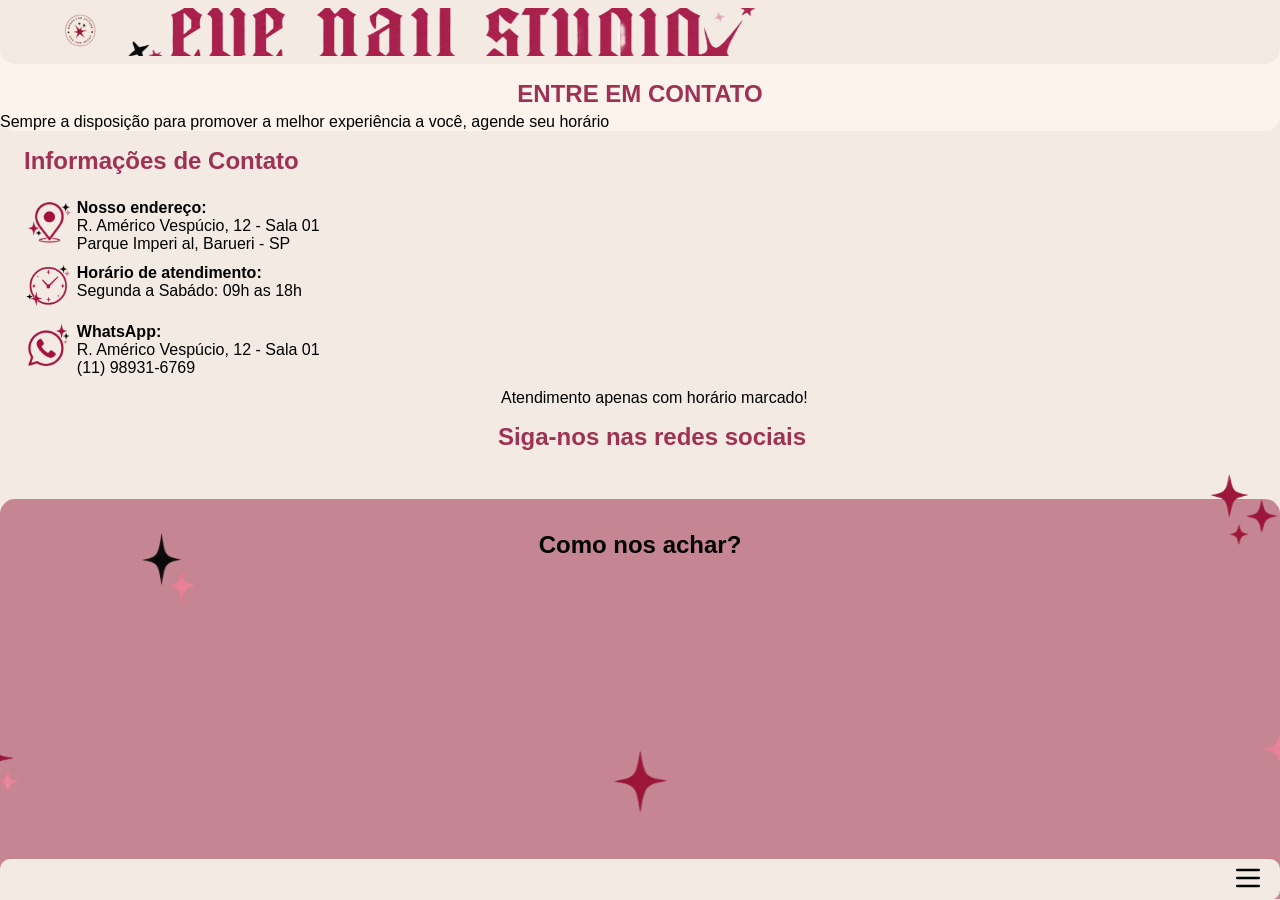
==== Contato.html @ ab47d711 "Atualiza projeto" ====
<!DOCTYPE html>
<html lang="pt-br">
<head>
    <meta charset="UTF-8">
    <meta name="viewport" content="width=device-width, initial-scale=1.0">
    <title>Contato</title>
    <link rel="stylesheet" href="./style.css">
</head>
<body>
    <header class="flex-items-center-justfy-center header">
        <section class="flex-items-center-justfy-center limitador-header">
            <article class="limiter-logo"><img src="./Images/Logo-certo.webp" alt="Logo"></article>
            <article class="text-logo"></article>
        </section>
    </header>
    <nav class="nav flex-items-center-justfy-center">
            <ul class="lista flex-items-center-justfy-center">
                <li class="img-nav img-1">
                    <picture>
                        <img src="./Images/icone-e.webp" alt="icone e">
                    </picture>
                </li>
                <li class="img-nav img-2">
                    <picture>
                        <img src="./Images/linha-curta.webp" alt="icone e">
                    </picture>
                </li>
                <li class="img-nav img-3">
                    <picture>
                        <img src="./Images/estrelas-nav.webp" alt="icone e">
                    </picture>
                </li>
                <li class="img-nav img-4">
                    <picture>
                        <img src="./Images/explosao.webp" alt="icone e">
                    </picture>
                </li>
                <li class="img-nav img-5">
                    <picture>
                        <img src="./Images/coracao.webp" alt="icone e">
                    </picture>
                </li>
                <li class="img-nav img-6">
                    <picture>
                        <img src="./Images/estrelas.webp" alt="icone e">
                    </picture>
                </li>
                <li class="img-nav img-7">
                    <picture>
                        <img src="./Images/linha-longa.webp" alt="icone e">
                    </picture>
                </li>
                <li class="inicio"><a href="./index.html">Inicio</a></li>
                <li><a href="./Studio.html">Studio</a></li>
                <li><a href="./Serviços.html">Serviços</a></li>
                <li><a href="./Contato.html">Contato</a></li>
                <li><a href="./Feedback.html">Feedback</a></li>
            </ul>
            <button class="btn-hamburguer">
                <picture><svg xmlns="http://www.w3.org/2000/svg" width="32" height="32" viewBox="0 0 24 24" fill="none" stroke="currentColor" stroke-width="2" stroke-linecap="round" stroke-linejoin="round" class="icon icon-tabler icons-tabler-outline icon-tabler-menu-2 btnHamburguer">
	            <path stroke="none" d="M0 0h24v24H0z" fill="none" />
	            <path d="M4 6l16 0" />
	            <path d="M4 12l16 0" />
	            <path d="M4 18l16 0" />
                </svg></picture>
            </button>
        </nav>
    <main main-studio flex-items-center-justfy-center>
        <section class="contato  flex-items-center-justfy-center">
            <h2 class="title-contato">Entre em contato</h2>
            <p>Sempre a disposição para promover a melhor experiência a você, agende seu horário</p>
        </section>
        <section class="info-contato box-contato flex-items-center-justfy-center">
            <h2 class="title-info">Informações de Contato</h2>
            <section class="caixa-info caixa-contato flex-items-center-justfy-center">
                <article class="contato-icon contato flex-items-center-justfy-center">
                    <picture class="icon-contatos">
                        <img src="./Images/localizacao-icon.webp" alt="">
                    </picture>
                    <article>
                        <h4>Nosso endereço:</h4>
                        <p>R. Américo Vespúcio, 12 - Sala 01</p>
                        <p>Parque Imperi al, Barueri - SP</p>
                    </article>
                </article>
                <article class="contato-icon contato flex-items-center-justfy-center">
                    <picture class="icon-contatos">
                        <img src="./Images/relogio-icon.webp" alt="">
                    </picture>
                    <article>
                        <h4>Horário de atendimento:</h4>
                        <p>Segunda a Sabádo: 09h as 18h</p>
                    </article>
                </article>
                <article class="contato-icon contato flex-items-center-justfy-center">
                    <picture class="icon-contatos">
                        <img src="./Images/whats-app-icon.webp" alt="">
                    </picture>
                    <article>
                        <h4>WhatsApp:</h4>
                        <p>R. Américo Vespúcio, 12 - Sala 01</p>
                        <p>(11) 98931-6769</p>
                    </article>
                </article>
                <p>Atendimento apenas com horário marcado!</p>
            </section>
            <h2 class="title-media">Siga-nos nas redes sociais</h2>
        </section>
       
    </main>
    <footer class="caixa-contato-media mapa flex-items-center-justfy-center">
        <h2>Como nos achar?</h2>
        <iframe src="https://www.google.com/maps/embed?pb=!1m18!1m12!1m3!1d4336.038886943732!2d-46.80865375957763!3d-23.481152578942968!2m3!1f0!2f0!3f0!3m2!1i1024!2i768!4f13.1!3m3!1m2!1s0x94cefde82bc83913%3A0xe17397a729bbf3dc!2sR.%20Am%C3%A9rico%20Vesp%C3%BAcio%2C%20N%C2%B0%2012%20-%20Parque%20Imperial%2C%20Barueri%20-%20SP%2C%2006462-300!5e1!3m2!1spt-BR!2sbr!4v1788782938844!5m2!1spt-BR!2sbr" width="302" height="260" style="border:0;" allowfullscreen="" loading="lazy" referrerpolicy="strict-origin-when-cross-origin"></iframe>
        <picture class="star-1"><img class="star1" src="./Images/alone-estrela.webp" alt=""></picture>
        <picture class="star-2"><img class="star2" src="./Images/2-estrelas-claras.webp" alt=""></picture>
        <picture class="star-3"><img class="star3" src="./Images/2-estrelas-bottom-preto.webp" alt=""></picture>
        <picture class="star-4"><img class="star4" src="./Images/2-estrelas.webp" alt=""></picture>
        <picture class="star-5"><img class="star5" src="./Images/3-estrelas.webp" alt=""></picture>
    </footer>

    <script src="./script/hamburguer.js"></script>
</body>
</html>
---- style.css ----
:root{
    --marrom:#94654C;
    --salmao:#F89FA1;
    --pele:#FABDBD;
    --bege:#FAD6D6;
    --amarelo:#FEFCD0;
    --fundo:#f3ebe3;
    --btn:#f5cac3;
    --rose:#9e3154;
    --creme-leve:#d0a1a8;
    --whats:#20be5b;
    --whats-claro:#02e677;
    --rose-claro:#c58592;
    --fundo-claro:#fbf3ec;
}

*,
::after,
::before{
    margin: 0;
    padding: 0;
    box-sizing: border-box;
}
body{
    font-family: sans-serif,Arial, Helvetica, sans-serif;
    width: 100%;
    height: 100dvh;
    position: relative;
    background-color: var(--fundo);
}
.flex-items-center-justfy-center{
    display: flex;
    align-items: center;
    justify-content: center;
}
header{
    width: 100%;
    height: 4rem;
    background: var(--fundo);
    border-radius: 0 0 15px 15px;
    position: absolute;
}
.text-logo {
    background-image: url(./Images/Texto-Logo.webp);
    width: 60%;
    height: 3rem;
    background-position: center;
    background-size: cover;
    background-repeat: no-repeat;
}
.limitador-header{
    width: 90%;
    justify-content: flex-start;
}
.limiter-logo img{
    width: 2rem;
    border-radius: 50%;
}
main{
    flex-direction: column;
    background-color: var(--fundo);
}
.hero{
    background-image: url(./Images/unhas-bege.webp);
    background-repeat: no-repeat;
    background-position: center;
    background-size: cover;
    width: 100%;
    height: 18rem;
    align-items: flex-end;
    color: white;
    text-align: center;
    margin-top: 3rem;
}
.text-hero{
    font-size: 1rem;
    font-weight: 600;
}
.hero p{
    text-align: center;
    padding: 1rem 0 1rem;
}
.service{
    width: 90%;
    text-align: center;
    margin-top: 1rem;
    flex-direction: column;
}
.bottom-hero{
    width: 100%;
    height: 6rem;
    flex-direction: column;
    position: relative;
}
.art-bottom{
    background-image: url(./Images/estrelas-grupo.webp);
    width: 100%;
    height: 100%;
    background-repeat: no-repeat;
    background-size: 150%;
    background-position: 69% 155%;
    position: absolute;
    top: 0;
    z-index: 0;
}
.btn{
    z-index: 2;
    width: 12.5rem;
    height: 3.1rem;
    border-radius: 10px;
    border: none;
    background: var(--btn);
    font-weight: 700;
    font-size: 1rem;
}
.box-service{
    width: 100%;
    gap: 1rem;
    justify-content: center;
    padding: .2rem;
}
.limiter{
    display: flex;
    gap: 1rem;
}
.box-unhas{
    flex-direction: column;
    width: 160px;
    height: 204px;
    border-radius: 15px;
    color: white;
    justify-content: flex-end;
    text-align: center;
}
.box-1{
    background-image: url(./Images/unhas-floridas.webp);
    background-repeat: no-repeat;
    background-size: cover;
}
.box-2{
    background-image: url(./Images/unhas-bege.webp);
    background-repeat: no-repeat;
    background-size: cover;
}
.box-3{
    background-image: url(./Images/unhas-floridas.webp);
    background-repeat: no-repeat;
    background-size: cover;
}
.box-4{
    background-image: url(./Images/unhas-extensao.webp);
    background-repeat: no-repeat;
    background-size: cover;
}
.box-5{
    background-image: url(./Images/unhas-francesa.webp);
    background-repeat: no-repeat;
    background-size: cover;
}
.box-unhas h3{
    font-size: 1rem;
    width: 50%;
    padding-bottom: .5rem;
}
.box-pages{
    padding: .2rem 2rem;
    width: 100%;
    height: fit-content;
    padding-bottom: 1rem;
}
.point{
    background: none;
    border: none;
}
.icon-tabler{
    color: var(--creme-leve);
}
.dot-1{
    color: var(--rose);
}
.frase-efeito{
    width: 85%;
    text-align: center;
    gap: .3rem;
}
.frase-efeito p{
    font-size: 1rem;
    letter-spacing: .3rem;
}
.star img{
    width: 24px;
}
.box-contato{
    flex-direction: column;
    width: 80%;
    padding-top: 5rem;
}
.box-contato p{
    font-weight: 600;
}
.caixa-contato{
    width: 100%;
    flex-direction: column;
    padding-top: 1.5rem;
    gap: .7rem;
}
.caixa-contato p{
    font-weight: 400;
    padding-left: .3rem;
}
.contato{
    width: 100%;
    flex-direction: column;
    align-items: flex-start;
    gap: .3rem;
}
.btn-whats{
    border: none;
    background-color: var(--whats);
    color: white;
    width: 12.5rem;
    height: 3.1rem;
    border-radius: 10px;
    font-weight: 600;
    font-size: 1rem;
}
.icon-whats{
    color: var(--whats-claro);
}
.box-whats{
    width: 100%;
    height:8rem;
    position: relative;
}
.whats{
    position: absolute;
    top: 0;
    right: 12%;
}
.mapa{
    width: 100%;
    flex-direction: column;
    height: 25rem;
    background-color: var(--rose-claro);
    border-radius: 15px 15px 0;
    position: relative;
}
.mapa iframe{
    border-radius: 15px;
}
.mapa p{
    font-size: 12px;
    padding-top: 2rem;
    padding-bottom: 5rem;
}
.mapa h2{
    padding-bottom: 1rem;
}
.star-1{
    position: absolute;
    bottom: 20%;
}
.star1{
    width: 3.68rem;
    height: 4.18rem;
}
.star-2{
    position: absolute;
    bottom: 25%;
    left: -3%;
}
.star2{
    width: 3.68rem;
    height: 4.18rem;
}
.star-3{
    position: absolute;
    right: -3%;
    bottom: 25%;
}
.star3{
    width: 3.68rem;
    height: 4.68rem;
}
.star-4{
    position: absolute;
    top: 8%;
    left: 11%;
}
.star4{
    width: 3.68rem;
    height: 4.68rem;
}
.star-5{
    position: absolute;
    top: -7%;
    right: 0;
}
.star5{
    width: 4.8rem;
    height: 4.8rem;
}
.nav{
    justify-content: flex-end;
    width: 100%;
    position: fixed;
    bottom:0 ;
    z-index: 4;
    background-color: var(--fundo);
    border-radius: 10px;
    padding: .2rem 0;
    /* display: none; */

}
.btn-hamburguer{
    background: none;
    border: none;
    padding-right: 1rem;
    z-index: 4;
}
.btnHamburguer{
    color: black;
}
.close{
    display: none;
}
.lista{
    position: fixed;
    display: none;        
    width: 100%;
    height: 100dvh;
    list-style: none;
    flex-direction: column;
    justify-content: flex-start;
    z-index:2;
    top: 0;
    background-color: var(--fundo);
    gap: 1.5rem;
    overflow-y: hidden;
}
    .active{
        display: flex;
    }
.lista a{
    text-decoration: none;
    font-size: 2rem;
    color: black;
    font-weight: 600;
    text-transform: uppercase;
}
.inicio{
    margin-top: 5rem;
}
.img-nav img{
    width: 3.1rem;
}
.img-1{
    position: absolute;
    top: 0;
}
.img-2 img{
    width: 16.5rem;
    height: 8rem;
}
.img-2{
    position: absolute;
    left: -10%;
    top: -8%;
}
.img-2 img{
    width: 16.5rem;
}
.img-2{
    position: absolute;
    left: -10%;
    top: -10%;
}
.img-3 img{
    width: 157px;
    height: 10rem;
}
.img-3{
    position: absolute;
    right: -10%;
    top: 10%;
}
.img-4 img{
    width: 11.1rem;
    height: 11.25rem;
}
.img-4{
    position: absolute;
    left: 10%;
    top: 55%;
}
.img-5 img{
    width: 9.1rem;
    height: 10rem;
}
.img-5{
    position: absolute;
    right: 0;
    top: 60%;
}
.img-6 img{
    width: 9.8rem;
    height: 10rem;
}
.img-6{
    position: absolute;
    left: -10%;
    bottom: -4%;
}
.img-7 img{
    width: 14.3rem;
}
.img-7{
    position: absolute;
    right: -20%;
    bottom: 0;
}
.box-studio img{
    width: 21.3rem;
    border-radius: 15px;
}
.studio,.servico{
    text-align: center;
    flex-direction: column;
    gap: 1rem;
    width: 90%;
    padding-bottom: 3rem;
}
.title-studio,.title-servico,.title-contato{
    width: 100%;
    text-align: left;
    font-size: 1.5rem;
    margin-top: 5rem;
    text-transform: uppercase;
}
.box-servico img{
    width: 21.25rem;
    border-radius: 15px;
}
.sub-servico,.title-contato{
    font-size: 1.5rem;
}
.box-servicos{
    flex-direction: column;
}
.box-servicos{
    text-align: left;
    gap: .4rem;
}
.servico{
    gap: 1.5rem;
}
.title-contato,.title-info,.title-media{
    color: var(--rose);
    text-align: center;
}
.contato{
    text-align: center;
    background-color: var(--fundo-claro);
    border-radius: 0 0 15px 15px;
}
.info-contato{
    padding-top: 1rem;
    width: 100%;
    padding-left: 1.5rem;
}
.title-info{
    width: 100%;
    text-align: left;
}
.icon-contatos img{
    width: 3rem;
}
.contato-icon{
    flex-direction: row;
    align-items: flex-start;
    justify-content: flex-start;
    text-align: start;
    background-color: var(--fundo);
}
.contato-icon p{
    padding: 0;
}
.title-media{
    padding: 1rem 0 3rem 0;
    font-weight: 600;
    color: var(--rose);
}
.caixa-contato-media{
    margin-bottom: 4rem;
}
.caixa-contato-media iframe{
    margin-bottom: 2rem;
}
button{
    cursor: pointer;
}
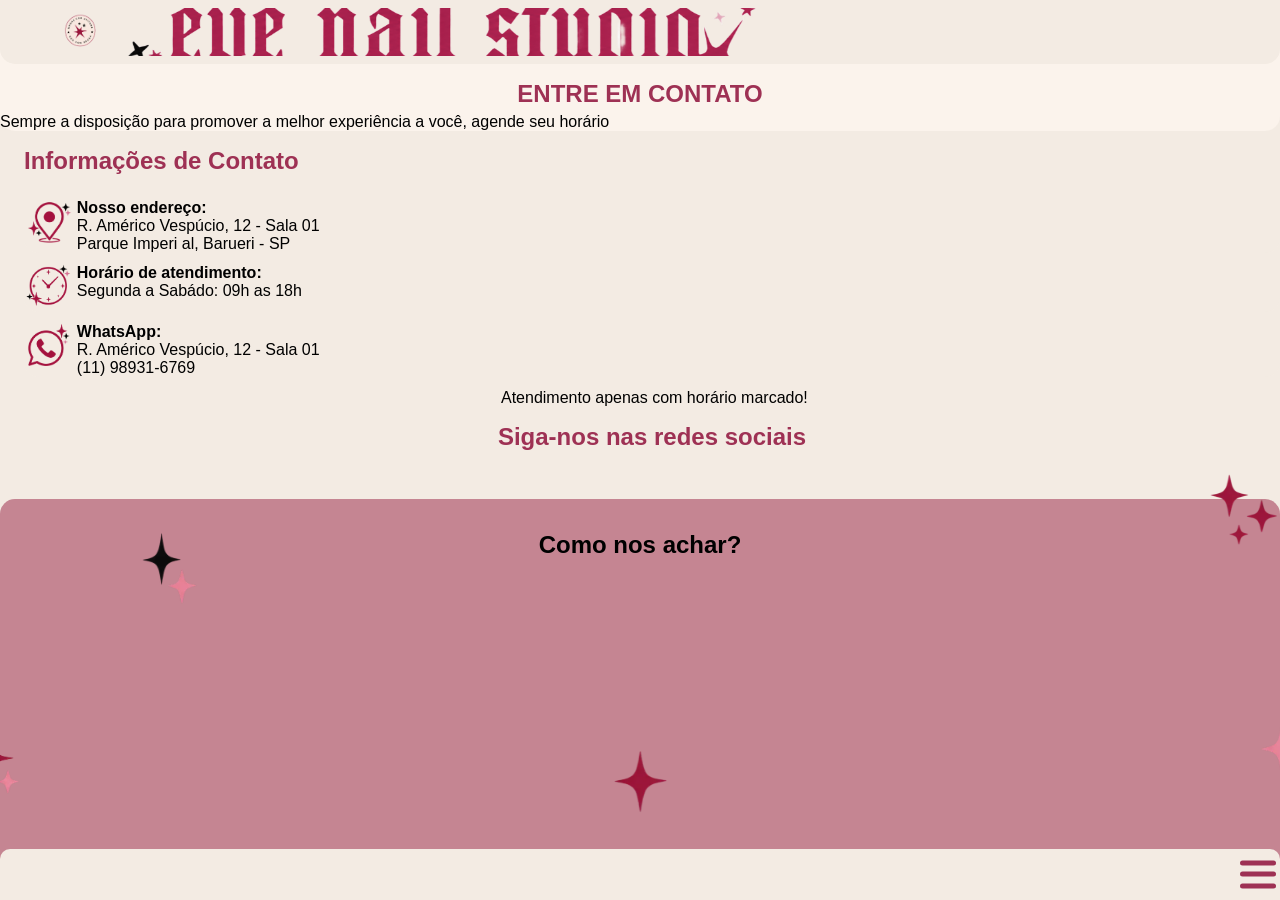
==== commit 6db39f9a: "Atualização do Hamburguer Menu" ====
--- a/Contato.html
+++ b/Contato.html
@@ -14,7 +14,7 @@
         </section>
     </header>
     <nav class="nav flex-items-center-justfy-center">
-            <ul class="lista flex-items-center-justfy-center">
+            <ul class="lista flex-items-center-justfy-center menu-off">
                 <li class="img-nav img-1">
                     <picture>
                         <img src="./Images/icone-e.webp" alt="icone e">
@@ -56,14 +56,11 @@
                 <li><a href="./Contato.html">Contato</a></li>
                 <li><a href="./Feedback.html">Feedback</a></li>
             </ul>
-            <button class="btn-hamburguer">
-                <picture><svg xmlns="http://www.w3.org/2000/svg" width="32" height="32" viewBox="0 0 24 24" fill="none" stroke="currentColor" stroke-width="2" stroke-linecap="round" stroke-linejoin="round" class="icon icon-tabler icons-tabler-outline icon-tabler-menu-2 btnHamburguer">
-	            <path stroke="none" d="M0 0h24v24H0z" fill="none" />
-	            <path d="M4 6l16 0" />
-	            <path d="M4 12l16 0" />
-	            <path d="M4 18l16 0" />
-                </svg></picture>
-            </button>
+            <section class="hamburguer-menu">
+                <article></article>
+                <article></article>
+                <article></article>
+        </section>
         </nav>
     <main main-studio flex-items-center-justfy-center>
         <section class="contato  flex-items-center-justfy-center">
--- a/style.css
+++ b/style.css
@@ -27,6 +27,7 @@
     height: 100dvh;
     position: relative;
     background-color: var(--fundo);
+    overflow-x: hidden;
 }
 .flex-items-center-justfy-center{
     display: flex;
@@ -59,6 +60,7 @@
 main{
     flex-direction: column;
     background-color: var(--fundo);
+    overflow-x: hidden;
 }
 .hero{
     background-image: url(./Images/unhas-bege.webp);
@@ -307,7 +309,7 @@
     bottom:0 ;
     z-index: 4;
     background-color: var(--fundo);
-    border-radius: 10px;
+    border-radius: 10px 10px 0 0;
     padding: .2rem 0;
     /* display: none; */
 
@@ -328,7 +330,7 @@
     position: fixed;
     display: none;        
     width: 100%;
-    height: 100dvh;
+    height: 100vh;
     list-style: none;
     flex-direction: column;
     justify-content: flex-start;
@@ -337,6 +339,8 @@
     background-color: var(--fundo);
     gap: 1.5rem;
     overflow-y: hidden;
+    overflow-x: hidden;
+    transition: .3s ease;
 }
     .active{
         display: flex;
@@ -499,3 +503,44 @@
 button{
     cursor: pointer;
 }
+
+.menu-off .active{
+    display: flex;
+}
+.hamburguer-menu:hover{
+    cursor: pointer;
+}
+.hamburguer-menu{
+    height: 45px;
+    width: 45px;
+    position: relative;
+}
+.hamburguer-menu article{
+    height: 5px;
+    width: 80%;
+    background-color: var(--rose);
+    border-radius: 25px;
+    position: absolute;
+    top: 50%;
+    left: 50%;
+    transform: translate(-50%, -50%);
+    transition: .3s ease;
+    z-index: 10;
+}
+.hamburguer-menu article:nth-child(1){
+    top: 25%;
+}
+.hamburguer-menu article:nth-child(3){
+    top: 75%;
+}
+.hamburguer-menu.active article:nth-child(1){
+    top: 50%;
+    transform: translate(-50%,-50%) rotate(45deg);
+}
+.hamburguer-menu.active article:nth-child(2){
+    opacity: 0;
+}
+.hamburguer-menu.active article:nth-child(3){
+    top: 50%;
+    transform: translate(-50%,-50%) rotate(-45deg);
+}
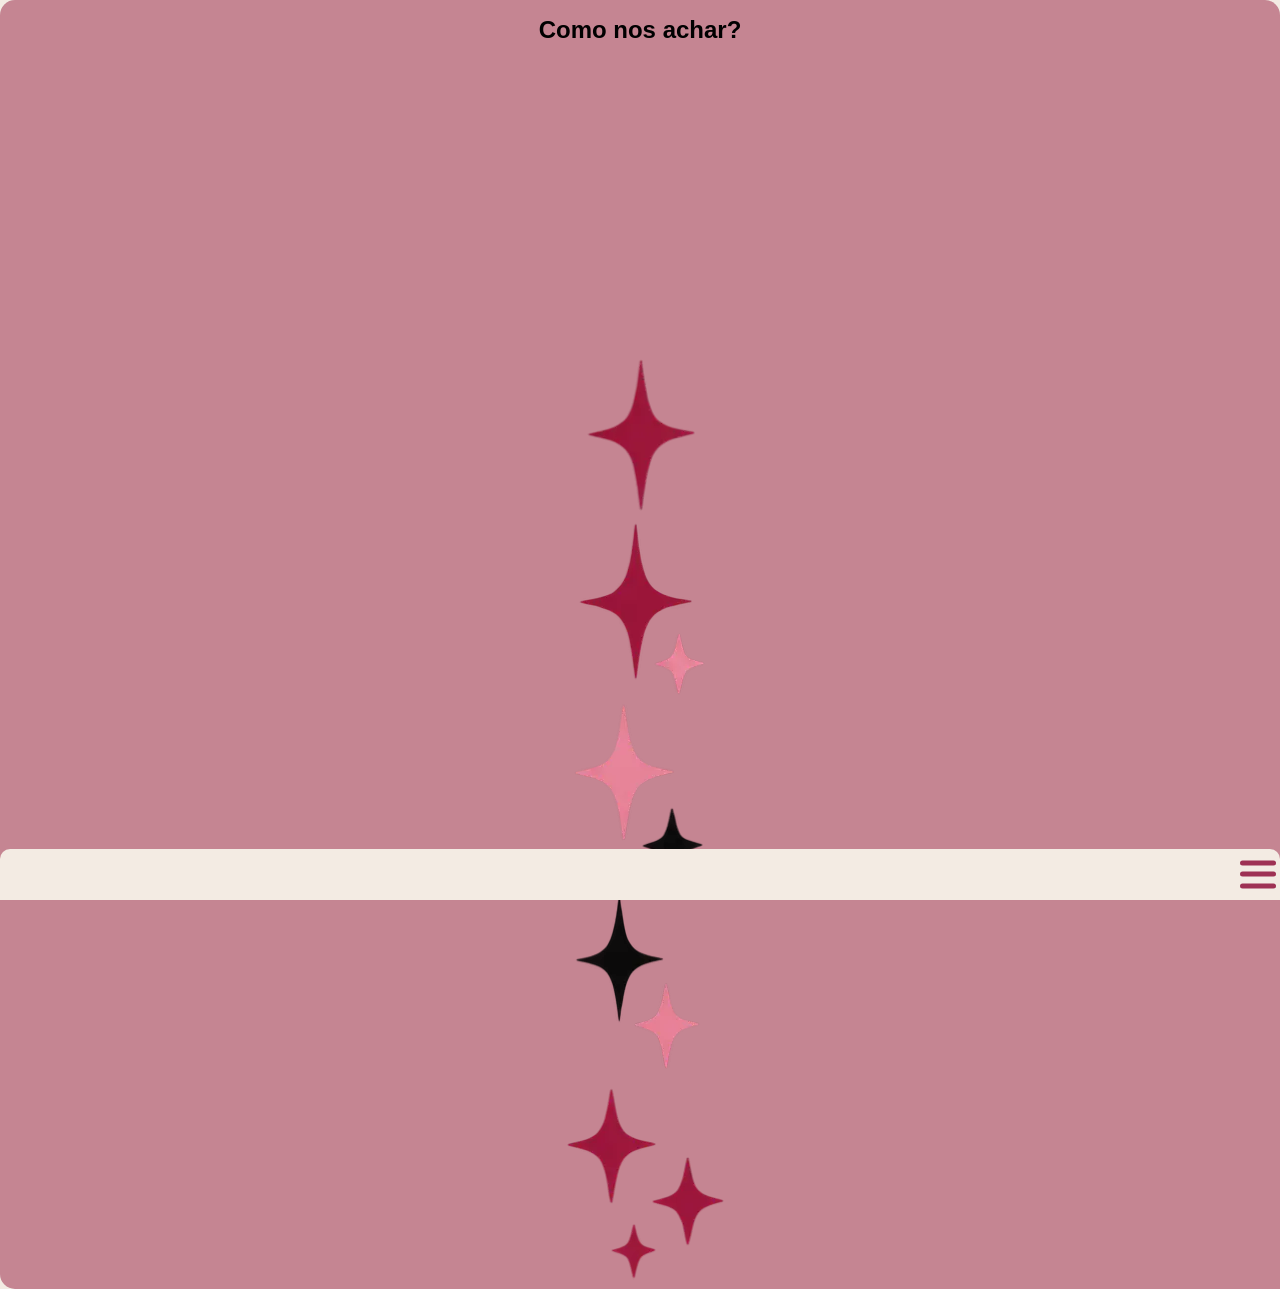
==== commit 81d7234f: "Alteração de MPA para SPA" ====
--- a/Contato.html
+++ b/Contato.html
@@ -1,120 +1,81 @@
-<!DOCTYPE html>
-<html lang="pt-br">
-<head>
-    <meta charset="UTF-8">
-    <meta name="viewport" content="width=device-width, initial-scale=1.0">
-    <title>Contato</title>
-    <link rel="stylesheet" href="./style.css">
-</head>
-<body>
-    <header class="flex-items-center-justfy-center header">
-        <section class="flex-items-center-justfy-center limitador-header">
-            <article class="limiter-logo"><img src="./Images/Logo-certo.webp" alt="Logo"></article>
-            <article class="text-logo"></article>
-        </section>
-    </header>
-    <nav class="nav flex-items-center-justfy-center">
-            <ul class="lista flex-items-center-justfy-center menu-off">
-                <li class="img-nav img-1">
-                    <picture>
-                        <img src="./Images/icone-e.webp" alt="icone e">
-                    </picture>
-                </li>
-                <li class="img-nav img-2">
-                    <picture>
-                        <img src="./Images/linha-curta.webp" alt="icone e">
-                    </picture>
-                </li>
-                <li class="img-nav img-3">
-                    <picture>
-                        <img src="./Images/estrelas-nav.webp" alt="icone e">
-                    </picture>
-                </li>
-                <li class="img-nav img-4">
-                    <picture>
-                        <img src="./Images/explosao.webp" alt="icone e">
-                    </picture>
-                </li>
-                <li class="img-nav img-5">
-                    <picture>
-                        <img src="./Images/coracao.webp" alt="icone e">
-                    </picture>
-                </li>
-                <li class="img-nav img-6">
-                    <picture>
-                        <img src="./Images/estrelas.webp" alt="icone e">
-                    </picture>
-                </li>
-                <li class="img-nav img-7">
-                    <picture>
-                        <img src="./Images/linha-longa.webp" alt="icone e">
-                    </picture>
-                </li>
-                <li class="inicio"><a href="./index.html">Inicio</a></li>
-                <li><a href="./Studio.html">Studio</a></li>
-                <li><a href="./Serviços.html">Serviços</a></li>
-                <li><a href="./Contato.html">Contato</a></li>
-                <li><a href="./Feedback.html">Feedback</a></li>
-            </ul>
-            <section class="hamburguer-menu">
-                <article></article>
-                <article></article>
-                <article></article>
-        </section>
-        </nav>
-    <main main-studio flex-items-center-justfy-center>
-        <section class="contato  flex-items-center-justfy-center">
-            <h2 class="title-contato">Entre em contato</h2>
-            <p>Sempre a disposição para promover a melhor experiência a você, agende seu horário</p>
-        </section>
-        <section class="info-contato box-contato flex-items-center-justfy-center">
-            <h2 class="title-info">Informações de Contato</h2>
-            <section class="caixa-info caixa-contato flex-items-center-justfy-center">
-                <article class="contato-icon contato flex-items-center-justfy-center">
-                    <picture class="icon-contatos">
-                        <img src="./Images/localizacao-icon.webp" alt="">
-                    </picture>
-                    <article>
-                        <h4>Nosso endereço:</h4>
-                        <p>R. Américo Vespúcio, 12 - Sala 01</p>
-                        <p>Parque Imperi al, Barueri - SP</p>
-                    </article>
-                </article>
-                <article class="contato-icon contato flex-items-center-justfy-center">
-                    <picture class="icon-contatos">
-                        <img src="./Images/relogio-icon.webp" alt="">
-                    </picture>
-                    <article>
-                        <h4>Horário de atendimento:</h4>
-                        <p>Segunda a Sabádo: 09h as 18h</p>
-                    </article>
-                </article>
-                <article class="contato-icon contato flex-items-center-justfy-center">
-                    <picture class="icon-contatos">
-                        <img src="./Images/whats-app-icon.webp" alt="">
-                    </picture>
-                    <article>
-                        <h4>WhatsApp:</h4>
-                        <p>R. Américo Vespúcio, 12 - Sala 01</p>
-                        <p>(11) 98931-6769</p>
-                    </article>
-                </article>
-                <p>Atendimento apenas com horário marcado!</p>
-            </section>
-            <h2 class="title-media">Siga-nos nas redes sociais</h2>
-        </section>
-       
-    </main>
-    <footer class="caixa-contato-media mapa flex-items-center-justfy-center">
-        <h2>Como nos achar?</h2>
-        <iframe src="https://www.google.com/maps/embed?pb=!1m18!1m12!1m3!1d4336.038886943732!2d-46.80865375957763!3d-23.481152578942968!2m3!1f0!2f0!3f0!3m2!1i1024!2i768!4f13.1!3m3!1m2!1s0x94cefde82bc83913%3A0xe17397a729bbf3dc!2sR.%20Am%C3%A9rico%20Vesp%C3%BAcio%2C%20N%C2%B0%2012%20-%20Parque%20Imperial%2C%20Barueri%20-%20SP%2C%2006462-300!5e1!3m2!1spt-BR!2sbr!4v1788782938844!5m2!1spt-BR!2sbr" width="302" height="260" style="border:0;" allowfullscreen="" loading="lazy" referrerpolicy="strict-origin-when-cross-origin"></iframe>
-        <picture class="star-1"><img class="star1" src="./Images/alone-estrela.webp" alt=""></picture>
-        <picture class="star-2"><img class="star2" src="./Images/2-estrelas-claras.webp" alt=""></picture>
-        <picture class="star-3"><img class="star3" src="./Images/2-estrelas-bottom-preto.webp" alt=""></picture>
-        <picture class="star-4"><img class="star4" src="./Images/2-estrelas.webp" alt=""></picture>
-        <picture class="star-5"><img class="star5" src="./Images/3-estrelas.webp" alt=""></picture>
-    </footer>
-
-    <script src="./script/hamburguer.js"></script>
-</body>
+<!DOCTYPE html>
+<html lang="pt-br">
+<head>
+    <meta charset="UTF-8">
+    <meta name="viewport" content="width=device-width, initial-scale=1.0">
+    <title>Contato</title>
+    <link rel="stylesheet" href="./style.css">
+</head>
+<body>
+    <header class="flex-items-center-justfy-center header">
+        <section class="flex-items-center-justfy-center limitador-header">
+            <article class="limiter-logo"><img src="./Images/Logo-certo.webp" alt="Logo"></article>
+            <article class="text-logo"></article>
+        </section>
+    </header>
+    <nav class="nav flex-items-center-justfy-center">
+            <ul class="lista flex-items-center-justfy-center menu-off">
+                <li class="img-nav img-1">
+                    <picture>
+                        <img src="./Images/icone-e.webp" alt="icone e">
+                    </picture>
+                </li>
+                <li class="img-nav img-2">
+                    <picture>
+                        <img src="./Images/linha-curta.webp" alt="icone e">
+                    </picture>
+                </li>
+                <li class="img-nav img-3">
+                    <picture>
+                        <img src="./Images/estrelas-nav.webp" alt="icone e">
+                    </picture>
+                </li>
+                <li class="img-nav img-4">
+                    <picture>
+                        <img src="./Images/explosao.webp" alt="icone e">
+                    </picture>
+                </li>
+                <li class="img-nav img-5">
+                    <picture>
+                        <img src="./Images/coracao.webp" alt="icone e">
+                    </picture>
+                </li>
+                <li class="img-nav img-6">
+                    <picture>
+                        <img src="./Images/estrelas.webp" alt="icone e">
+                    </picture>
+                </li>
+                <li class="img-nav img-7">
+                    <picture>
+                        <img src="./Images/linha-longa.webp" alt="icone e">
+                    </picture>
+                </li>
+                <li class="inicio"><a href="./index.html">Inicio</a></li>
+                <li><a href="./Studio.html">Studio</a></li>
+                <li><a href="./Serviços.html">Serviços</a></li>
+                <li><a href="./Contato.html">Contato</a></li>
+                <li><a href="./Feedback.html">Feedback</a></li>
+            </ul>
+            <section class="hamburguer-menu">
+                <article></article>
+                <article></article>
+                <article></article>
+        </section>
+        </nav>
+    <main main-studio flex-items-center-justfy-center>
+        
+       
+    </main>
+    <footer class="caixa-contato-media mapa flex-items-center-justfy-center">
+        <h2>Como nos achar?</h2>
+        <iframe src="https://www.google.com/maps/embed?pb=!1m18!1m12!1m3!1d4336.038886943732!2d-46.80865375957763!3d-23.481152578942968!2m3!1f0!2f0!3f0!3m2!1i1024!2i768!4f13.1!3m3!1m2!1s0x94cefde82bc83913%3A0xe17397a729bbf3dc!2sR.%20Am%C3%A9rico%20Vesp%C3%BAcio%2C%20N%C2%B0%2012%20-%20Parque%20Imperial%2C%20Barueri%20-%20SP%2C%2006462-300!5e1!3m2!1spt-BR!2sbr!4v1788782938844!5m2!1spt-BR!2sbr" width="302" height="260" style="border:0;" allowfullscreen="" loading="lazy" referrerpolicy="strict-origin-when-cross-origin"></iframe>
+        <picture class="star-1"><img class="star1" src="./Images/alone-estrela.webp" alt=""></picture>
+        <picture class="star-2"><img class="star2" src="./Images/2-estrelas-claras.webp" alt=""></picture>
+        <picture class="star-3"><img class="star3" src="./Images/2-estrelas-bottom-preto.webp" alt=""></picture>
+        <picture class="star-4"><img class="star4" src="./Images/2-estrelas.webp" alt=""></picture>
+        <picture class="star-5"><img class="star5" src="./Images/3-estrelas.webp" alt=""></picture>
+    </footer>
+
+    <script src="./script/hamburguer.js"></script>
+</body>
 </html>
--- a/style.css
+++ b/style.css
@@ -1,546 +1,488 @@
-:root{
-    --marrom:#94654C;
-    --salmao:#F89FA1;
-    --pele:#FABDBD;
-    --bege:#FAD6D6;
-    --amarelo:#FEFCD0;
-    --fundo:#f3ebe3;
-    --btn:#f5cac3;
-    --rose:#9e3154;
-    --creme-leve:#d0a1a8;
-    --whats:#20be5b;
-    --whats-claro:#02e677;
-    --rose-claro:#c58592;
-    --fundo-claro:#fbf3ec;
-}
-
-*,
-::after,
-::before{
-    margin: 0;
-    padding: 0;
-    box-sizing: border-box;
-}
-body{
-    font-family: sans-serif,Arial, Helvetica, sans-serif;
-    width: 100%;
-    height: 100dvh;
-    position: relative;
-    background-color: var(--fundo);
-    overflow-x: hidden;
-}
-.flex-items-center-justfy-center{
-    display: flex;
-    align-items: center;
-    justify-content: center;
-}
-header{
-    width: 100%;
-    height: 4rem;
-    background: var(--fundo);
-    border-radius: 0 0 15px 15px;
-    position: absolute;
-}
-.text-logo {
-    background-image: url(./Images/Texto-Logo.webp);
-    width: 60%;
-    height: 3rem;
-    background-position: center;
-    background-size: cover;
-    background-repeat: no-repeat;
-}
-.limitador-header{
-    width: 90%;
-    justify-content: flex-start;
-}
-.limiter-logo img{
-    width: 2rem;
-    border-radius: 50%;
-}
-main{
-    flex-direction: column;
-    background-color: var(--fundo);
-    overflow-x: hidden;
-}
-.hero{
-    background-image: url(./Images/unhas-bege.webp);
-    background-repeat: no-repeat;
-    background-position: center;
-    background-size: cover;
-    width: 100%;
-    height: 18rem;
-    align-items: flex-end;
-    color: white;
-    text-align: center;
-    margin-top: 3rem;
-}
-.text-hero{
-    font-size: 1rem;
-    font-weight: 600;
-}
-.hero p{
-    text-align: center;
-    padding: 1rem 0 1rem;
-}
-.service{
-    width: 90%;
-    text-align: center;
-    margin-top: 1rem;
-    flex-direction: column;
-}
-.bottom-hero{
-    width: 100%;
-    height: 6rem;
-    flex-direction: column;
-    position: relative;
-}
-.art-bottom{
-    background-image: url(./Images/estrelas-grupo.webp);
-    width: 100%;
-    height: 100%;
-    background-repeat: no-repeat;
-    background-size: 150%;
-    background-position: 69% 155%;
-    position: absolute;
-    top: 0;
-    z-index: 0;
-}
-.btn{
-    z-index: 2;
-    width: 12.5rem;
-    height: 3.1rem;
-    border-radius: 10px;
-    border: none;
-    background: var(--btn);
-    font-weight: 700;
-    font-size: 1rem;
-}
-.box-service{
-    width: 100%;
-    gap: 1rem;
-    justify-content: center;
-    padding: .2rem;
-}
-.limiter{
-    display: flex;
-    gap: 1rem;
-}
-.box-unhas{
-    flex-direction: column;
-    width: 160px;
-    height: 204px;
-    border-radius: 15px;
-    color: white;
-    justify-content: flex-end;
-    text-align: center;
-}
-.box-1{
-    background-image: url(./Images/unhas-floridas.webp);
-    background-repeat: no-repeat;
-    background-size: cover;
-}
-.box-2{
-    background-image: url(./Images/unhas-bege.webp);
-    background-repeat: no-repeat;
-    background-size: cover;
-}
-.box-3{
-    background-image: url(./Images/unhas-floridas.webp);
-    background-repeat: no-repeat;
-    background-size: cover;
-}
-.box-4{
-    background-image: url(./Images/unhas-extensao.webp);
-    background-repeat: no-repeat;
-    background-size: cover;
-}
-.box-5{
-    background-image: url(./Images/unhas-francesa.webp);
-    background-repeat: no-repeat;
-    background-size: cover;
-}
-.box-unhas h3{
-    font-size: 1rem;
-    width: 50%;
-    padding-bottom: .5rem;
-}
-.box-pages{
-    padding: .2rem 2rem;
-    width: 100%;
-    height: fit-content;
-    padding-bottom: 1rem;
-}
-.point{
-    background: none;
-    border: none;
-}
-.icon-tabler{
-    color: var(--creme-leve);
-}
-.dot-1{
-    color: var(--rose);
-}
-.frase-efeito{
-    width: 85%;
-    text-align: center;
-    gap: .3rem;
-}
-.frase-efeito p{
-    font-size: 1rem;
-    letter-spacing: .3rem;
-}
-.star img{
-    width: 24px;
-}
-.box-contato{
-    flex-direction: column;
-    width: 80%;
-    padding-top: 5rem;
-}
-.box-contato p{
-    font-weight: 600;
-}
-.caixa-contato{
-    width: 100%;
-    flex-direction: column;
-    padding-top: 1.5rem;
-    gap: .7rem;
-}
-.caixa-contato p{
-    font-weight: 400;
-    padding-left: .3rem;
-}
-.contato{
-    width: 100%;
-    flex-direction: column;
-    align-items: flex-start;
-    gap: .3rem;
-}
-.btn-whats{
-    border: none;
-    background-color: var(--whats);
-    color: white;
-    width: 12.5rem;
-    height: 3.1rem;
-    border-radius: 10px;
-    font-weight: 600;
-    font-size: 1rem;
-}
-.icon-whats{
-    color: var(--whats-claro);
-}
-.box-whats{
-    width: 100%;
-    height:8rem;
-    position: relative;
-}
-.whats{
-    position: absolute;
-    top: 0;
-    right: 12%;
-}
-.mapa{
-    width: 100%;
-    flex-direction: column;
-    height: 25rem;
-    background-color: var(--rose-claro);
-    border-radius: 15px 15px 0;
-    position: relative;
-}
-.mapa iframe{
-    border-radius: 15px;
-}
-.mapa p{
-    font-size: 12px;
-    padding-top: 2rem;
-    padding-bottom: 5rem;
-}
-.mapa h2{
-    padding-bottom: 1rem;
-}
-.star-1{
-    position: absolute;
-    bottom: 20%;
-}
-.star1{
-    width: 3.68rem;
-    height: 4.18rem;
-}
-.star-2{
-    position: absolute;
-    bottom: 25%;
-    left: -3%;
-}
-.star2{
-    width: 3.68rem;
-    height: 4.18rem;
-}
-.star-3{
-    position: absolute;
-    right: -3%;
-    bottom: 25%;
-}
-.star3{
-    width: 3.68rem;
-    height: 4.68rem;
-}
-.star-4{
-    position: absolute;
-    top: 8%;
-    left: 11%;
-}
-.star4{
-    width: 3.68rem;
-    height: 4.68rem;
-}
-.star-5{
-    position: absolute;
-    top: -7%;
-    right: 0;
-}
-.star5{
-    width: 4.8rem;
-    height: 4.8rem;
-}
-.nav{
-    justify-content: flex-end;
-    width: 100%;
-    position: fixed;
-    bottom:0 ;
-    z-index: 4;
-    background-color: var(--fundo);
-    border-radius: 10px 10px 0 0;
-    padding: .2rem 0;
-    /* display: none; */
-
-}
-.btn-hamburguer{
-    background: none;
-    border: none;
-    padding-right: 1rem;
-    z-index: 4;
-}
-.btnHamburguer{
-    color: black;
-}
-.close{
-    display: none;
-}
-.lista{
-    position: fixed;
-    display: none;        
-    width: 100%;
-    height: 100vh;
-    list-style: none;
-    flex-direction: column;
-    justify-content: flex-start;
-    z-index:2;
-    top: 0;
-    background-color: var(--fundo);
-    gap: 1.5rem;
-    overflow-y: hidden;
-    overflow-x: hidden;
-    transition: .3s ease;
-}
-    .active{
-        display: flex;
-    }
-.lista a{
-    text-decoration: none;
-    font-size: 2rem;
-    color: black;
-    font-weight: 600;
-    text-transform: uppercase;
-}
-.inicio{
-    margin-top: 5rem;
-}
-.img-nav img{
-    width: 3.1rem;
-}
-.img-1{
-    position: absolute;
-    top: 0;
-}
-.img-2 img{
-    width: 16.5rem;
-    height: 8rem;
-}
-.img-2{
-    position: absolute;
-    left: -10%;
-    top: -8%;
-}
-.img-2 img{
-    width: 16.5rem;
-}
-.img-2{
-    position: absolute;
-    left: -10%;
-    top: -10%;
-}
-.img-3 img{
-    width: 157px;
-    height: 10rem;
-}
-.img-3{
-    position: absolute;
-    right: -10%;
-    top: 10%;
-}
-.img-4 img{
-    width: 11.1rem;
-    height: 11.25rem;
-}
-.img-4{
-    position: absolute;
-    left: 10%;
-    top: 55%;
-}
-.img-5 img{
-    width: 9.1rem;
-    height: 10rem;
-}
-.img-5{
-    position: absolute;
-    right: 0;
-    top: 60%;
-}
-.img-6 img{
-    width: 9.8rem;
-    height: 10rem;
-}
-.img-6{
-    position: absolute;
-    left: -10%;
-    bottom: -4%;
-}
-.img-7 img{
-    width: 14.3rem;
-}
-.img-7{
-    position: absolute;
-    right: -20%;
-    bottom: 0;
-}
-.box-studio img{
-    width: 21.3rem;
-    border-radius: 15px;
-}
-.studio,.servico{
-    text-align: center;
-    flex-direction: column;
-    gap: 1rem;
-    width: 90%;
-    padding-bottom: 3rem;
-}
-.title-studio,.title-servico,.title-contato{
-    width: 100%;
-    text-align: left;
-    font-size: 1.5rem;
-    margin-top: 5rem;
-    text-transform: uppercase;
-}
-.box-servico img{
-    width: 21.25rem;
-    border-radius: 15px;
-}
-.sub-servico,.title-contato{
-    font-size: 1.5rem;
-}
-.box-servicos{
-    flex-direction: column;
-}
-.box-servicos{
-    text-align: left;
-    gap: .4rem;
-}
-.servico{
-    gap: 1.5rem;
-}
-.title-contato,.title-info,.title-media{
-    color: var(--rose);
-    text-align: center;
-}
-.contato{
-    text-align: center;
-    background-color: var(--fundo-claro);
-    border-radius: 0 0 15px 15px;
-}
-.info-contato{
-    padding-top: 1rem;
-    width: 100%;
-    padding-left: 1.5rem;
-}
-.title-info{
-    width: 100%;
-    text-align: left;
-}
-.icon-contatos img{
-    width: 3rem;
-}
-.contato-icon{
-    flex-direction: row;
-    align-items: flex-start;
-    justify-content: flex-start;
-    text-align: start;
-    background-color: var(--fundo);
-}
-.contato-icon p{
-    padding: 0;
-}
-.title-media{
-    padding: 1rem 0 3rem 0;
-    font-weight: 600;
-    color: var(--rose);
-}
-.caixa-contato-media{
-    margin-bottom: 4rem;
-}
-.caixa-contato-media iframe{
-    margin-bottom: 2rem;
-}
-button{
-    cursor: pointer;
-}
-
-.menu-off .active{
-    display: flex;
-}
-.hamburguer-menu:hover{
-    cursor: pointer;
-}
-.hamburguer-menu{
-    height: 45px;
-    width: 45px;
-    position: relative;
-}
-.hamburguer-menu article{
-    height: 5px;
-    width: 80%;
-    background-color: var(--rose);
-    border-radius: 25px;
-    position: absolute;
-    top: 50%;
-    left: 50%;
-    transform: translate(-50%, -50%);
-    transition: .3s ease;
-    z-index: 10;
-}
-.hamburguer-menu article:nth-child(1){
-    top: 25%;
-}
-.hamburguer-menu article:nth-child(3){
-    top: 75%;
-}
-.hamburguer-menu.active article:nth-child(1){
-    top: 50%;
-    transform: translate(-50%,-50%) rotate(45deg);
-}
-.hamburguer-menu.active article:nth-child(2){
-    opacity: 0;
-}
-.hamburguer-menu.active article:nth-child(3){
-    top: 50%;
-    transform: translate(-50%,-50%) rotate(-45deg);
+:root{
+    --marrom:#94654C;
+    --salmao:#F89FA1;
+    --pele:#FABDBD;
+    --bege:#FAD6D6;
+    --amarelo:#FEFCD0;
+    --fundo:#f3ebe3;
+    --btn:#f5cac3;
+    --rose:#9e3154;
+    --creme-leve:#d0a1a8;
+    --whats:#20be5b;
+    --whats-claro:#02e677;
+    --rose-claro:#c58592;
+    --fundo-claro:#fbf3ec;
+}
+
+*,
+::after,
+::before{
+    margin: 0;
+    padding: 0;
+    box-sizing: border-box;
+}
+body{
+    font-family: sans-serif,Arial, Helvetica, sans-serif;
+    width: 100%;
+    height: 100dvh;
+    position: relative;
+    background-color: var(--fundo);
+    overflow-x: hidden;
+}
+.flex-items-center-justfy-center{
+    display: flex;
+    align-items: center;
+    justify-content: center;
+}
+header{
+    width: 100%;
+    height: 4rem;
+    background: var(--fundo);
+    border-radius: 0 0 15px 15px;
+    position: absolute;
+}
+.text-logo {
+    background-image: url(./Images/Texto-Logo.webp);
+    width: 60%;
+    height: 3rem;
+    background-position: center;
+    background-size: cover;
+    background-repeat: no-repeat;
+}
+.limitador-header{
+    width: 90%;
+    justify-content: flex-start;
+}
+.limiter-logo img{
+    width: 2rem;
+    border-radius: 50%;
+}
+main{
+    flex-direction: column;
+    background-color: var(--fundo);
+    overflow-x: hidden;
+}
+.hero{
+    background-image: url(./Images/unhas-bege.webp);
+    background-repeat: no-repeat;
+    background-position: center;
+    background-size: cover;
+    width: 100%;
+    height: 18rem;
+    align-items: flex-end;
+    color: white;
+    text-align: center;
+    margin-top: 3rem;
+}
+.text-hero{
+    font-size: 1rem;
+    font-weight: 600;
+}
+.hero p{
+    text-align: center;
+    padding: 1rem 0 1rem;
+}
+.service{
+    width: 90%;
+    text-align: center;
+    margin-top: 1rem;
+    flex-direction: column;
+}
+.bottom-hero{
+    width: 100%;
+    height: 6rem;
+    flex-direction: column;
+    position: relative;
+}
+.art-bottom{
+    background-image: url(./Images/estrelas-grupo.webp);
+    width: 100%;
+    height: 100%;
+    background-repeat: no-repeat;
+    background-size: 150%;
+    background-position: 69% 155%;
+    position: absolute;
+    top: 0;
+    z-index: 0;
+}
+.btn{
+    z-index: 2;
+    width: 12.5rem;
+    height: 3.1rem;
+    border-radius: 10px;
+    border: none;
+    background: var(--btn);
+    font-weight: 700;
+    font-size: 1rem;
+}
+.box-service{
+    width: 100%;
+    justify-content: initial;
+    overflow-x: auto;
+    gap: 1rem;
+    padding: .2rem;
+    scroll-behavior: smooth;
+    anchor-name: --carousel;
+    scroll-snap-type: x mandatory;
+    scroll-marker-group: after;
+}
+/* Cria a caixa que segura os marcadores de posição */
+.box-service::scroll-marker-group{
+    width: 100%;
+    padding: 1rem 0;
+    display: flex;
+    justify-content: center;
+    gap: .5rem;
+}
+/* Cria o marcador de posição do carrosel */
+.box-unhas::scroll-marker{
+    content: '';
+    height: 1rem;
+    width: 1rem;
+    background-color: var(--rose-claro);
+    border-radius: 50%;
+}
+/* Aplica cor na posição da imagem do carrosel */
+.box-unhas::scroll-marker:target-current{
+    background-color: var(--rose);
+}
+/* Remove rolagem do navegador no carrosel horizontal */
+.box-service::-webkit-scrollbar{
+    display: none;
+}
+/* Cria os botões de rolagem no carrosel */
+.box-service::scroll-button(right), .box-service::scroll-button(left){
+    content: '>';
+    border: none;
+    background: var(--rose);
+    font-size: 2rem;
+    color: var(--pele);
+    border-radius: 50%;
+    height: 40px;
+    width: 40px;
+    cursor:pointer;
+    position: fixed;
+    position-anchor: --carousel;
+    position-area: right center;
+}
+/* Cria o botão de rolagem esquerdo */
+.box-service::scroll-button(left){
+    content: '<';
+    position-area: left center;
+}
+/* Quando a rolagem chega ao limite aplica opacidade */
+.box-service::scroll-button(right):disabled, .box-service::scroll-button(left):disabled{
+    opacity: .5;
+    cursor: auto;
+}
+.box-unhas{
+    scroll-snap-align: start;
+    flex: 0 0 20rem;
+    height: 16rem;
+    flex-direction: column;
+    border-radius: 15px;
+    color: white;
+    justify-content: flex-end;
+    text-align: center;
+}
+@media(max-width:500px){
+    .box-unhas{
+        flex: 0 0 100%;
+    }
+}
+.box-1{
+    background-image: url(./Images/unhas-floridas.webp);
+    background-repeat: no-repeat;
+    background-size: cover;
+}
+.box-2{
+    background-image: url(./Images/unhas-bege.webp);
+    background-repeat: no-repeat;
+    background-size: cover;
+}
+.box-3{
+    background-image: url(./Images/unhas-floridas.webp);
+    background-repeat: no-repeat;
+    background-size: cover;
+}
+.box-4{
+    background-image: url(./Images/unhas-extensao.webp);
+    background-repeat: no-repeat;
+    background-size: cover;
+}
+.box-5{
+    background-image: url(./Images/unhas-francesa.webp);
+    background-repeat: no-repeat;
+    background-size: cover;
+}
+.box-unhas h3{
+    font-size: 1rem;
+    width: 50%;
+    padding-bottom: .5rem;
+}
+.box-pages{
+    padding: .2rem 2rem;
+    width: 100%;
+    height: fit-content;
+    padding-bottom: 1rem;
+}
+.point{
+    background: none;
+    border: none;
+}
+.icon-tabler{
+    color: var(--creme-leve);
+}
+.dot-1{
+    color: var(--rose);
+}
+.frase-efeito{
+    width: 85%;
+    text-align: center;
+    gap: .3rem;
+}
+.frase-efeito p{
+    font-size: 1rem;
+    letter-spacing: .3rem;
+}
+.star img{
+    width: 24px;
+}
+.box-contato{
+    flex-direction: column;
+    width: 80%;
+    padding-top: 5rem;
+}
+.box-contato p{
+    font-weight: 600;
+}
+.caixa-contato{
+    width: 100%;
+    flex-direction: column;
+    padding-top: 1.5rem;
+    gap: .7rem;
+}
+.caixa-contato p{
+    font-weight: 400;
+    padding-left: .3rem;
+}
+.contato{
+    width: 100%;
+    flex-direction: column;
+    align-items: flex-start;
+    gap: .3rem;
+}
+.btn-whats{
+    border: none;
+    background-color: var(--whats);
+    color: white;
+    width: 12.5rem;
+    height: 3.1rem;
+    border-radius: 10px;
+    font-weight: 600;
+    font-size: 1rem;
+}
+.icon-whats{
+    color: var(--whats-claro);
+}
+.box-whats{
+    width: 100%;
+    height:8rem;
+    position: relative;
+}
+.whats{
+    position: absolute;
+    top: 0;
+    right: 12%;
+}
+.mapa{
+    width: 100%;
+    flex-direction: column;
+    background-color: var(--rose-claro);
+    border-radius: 15px 15px 0;
+    position: relative;
+}
+.mapa iframe{
+    border-radius: 15px 15px 0 0;
+}
+.mapa p{
+    font-size: 12px;
+    padding-top: 2rem;
+    padding-bottom: 5rem;
+}
+.mapa h2{
+    padding: 1rem 0;
+}
+.nav{
+    justify-content: flex-end;
+    width: 100%;
+    position: fixed;
+    bottom:0 ;
+    z-index: 4;
+    background-color: var(--fundo);
+    border-radius: 10px 10px 0 0;
+    padding: .2rem 0;
+    /* display: none; */
+
+}
+.btn-hamburguer{
+    background: none;
+    border: none;
+    padding-right: 1rem;
+    z-index: 4;
+}
+.btnHamburguer{
+    color: black;
+}
+.close{
+    display: none;
+}
+.lista{
+    position: fixed;
+    display: none;        
+    width: 100%;
+    height: 100vh;
+    list-style: none;
+    flex-direction: column;
+    justify-content: flex-start;
+    z-index:2;
+    top: 0;
+    background-color: var(--fundo);
+    gap: 1.5rem;
+    overflow-y: hidden;
+    overflow-x: hidden;
+    transition: .3s ease;
+}
+    .active{
+        display: flex;
+    }
+.lista a{
+    text-decoration: none;
+    font-size: 2rem;
+    color: black;
+    font-weight: 600;
+    text-transform: uppercase;
+}
+.inicio{
+    margin-top: 5rem;
+}
+.box-studio img{
+    width: 21.3rem;
+    border-radius: 15px;
+}
+.studio,.servico{
+    text-align: center;
+    flex-direction: column;
+    gap: 1rem;
+    width: 90%;
+}
+.title-studio,.title-servico,.title-contato{
+    width: 100%;
+    text-align: left;
+    font-size: 1.5rem;
+    margin-top: 3rem;
+    text-transform: uppercase;
+}
+.box-servico img{
+    width: 21.25rem;
+    border-radius: 15px;
+}
+.sub-servico,.title-contato{
+    font-size: 1.5rem;
+}
+.box-servicos{
+    flex-direction: column;
+}
+.box-servicos{
+    text-align: left;
+    gap: .4rem;
+}
+.servico{
+    gap: 1.5rem;
+}
+.title-contato,.title-info,.title-media{
+    color: var(--rose);
+    text-align: center;
+}
+.contato{
+    text-align: center;
+    background-color: var(--fundo-claro);
+    border-radius: 0 0 15px 15px;
+}
+.info-contato{
+    padding-top: 1rem;
+    width: 100%;
+    padding-left: 1.5rem;
+}
+.title-info{
+    width: 100%;
+    text-align: left;
+}
+.icon-contatos img{
+    width: 3rem;
+}
+.contato-icon{
+    flex-direction: row;
+    align-items: flex-start;
+    justify-content: flex-start;
+    text-align: start;
+    background-color: var(--fundo);
+}
+.contato-icon p{
+    padding: 0;
+}
+.title-media{
+    padding: 1rem 0 3rem 0;
+    font-weight: 600;
+    color: var(--rose);
+}
+.caixa-contato-media{
+    margin-bottom: 4rem;
+}
+.caixa-contato-media iframe{
+    margin-bottom: 2rem;
+}
+button{
+    cursor: pointer;
+}
+
+.menu-off .active{
+    display: flex;
+}
+.hamburguer-menu:hover{
+    cursor: pointer;
+}
+.hamburguer-menu{
+    height: 45px;
+    width: 45px;
+    position: relative;
+}
+.hamburguer-menu article{
+    height: 5px;
+    width: 80%;
+    background-color: var(--rose);
+    border-radius: 25px;
+    position: absolute;
+    top: 50%;
+    left: 50%;
+    transform: translate(-50%, -50%);
+    transition: .3s ease;
+    z-index: 10;
+}
+.hamburguer-menu article:nth-child(1){
+    top: 25%;
+}
+.hamburguer-menu article:nth-child(3){
+    top: 75%;
+}
+.hamburguer-menu.active article:nth-child(1){
+    top: 50%;
+    transform: translate(-50%,-50%) rotate(45deg);
+}
+.hamburguer-menu.active article:nth-child(2){
+    opacity: 0;
+}
+.hamburguer-menu.active article:nth-child(3){
+    top: 50%;
+    transform: translate(-50%,-50%) rotate(-45deg);
 }
